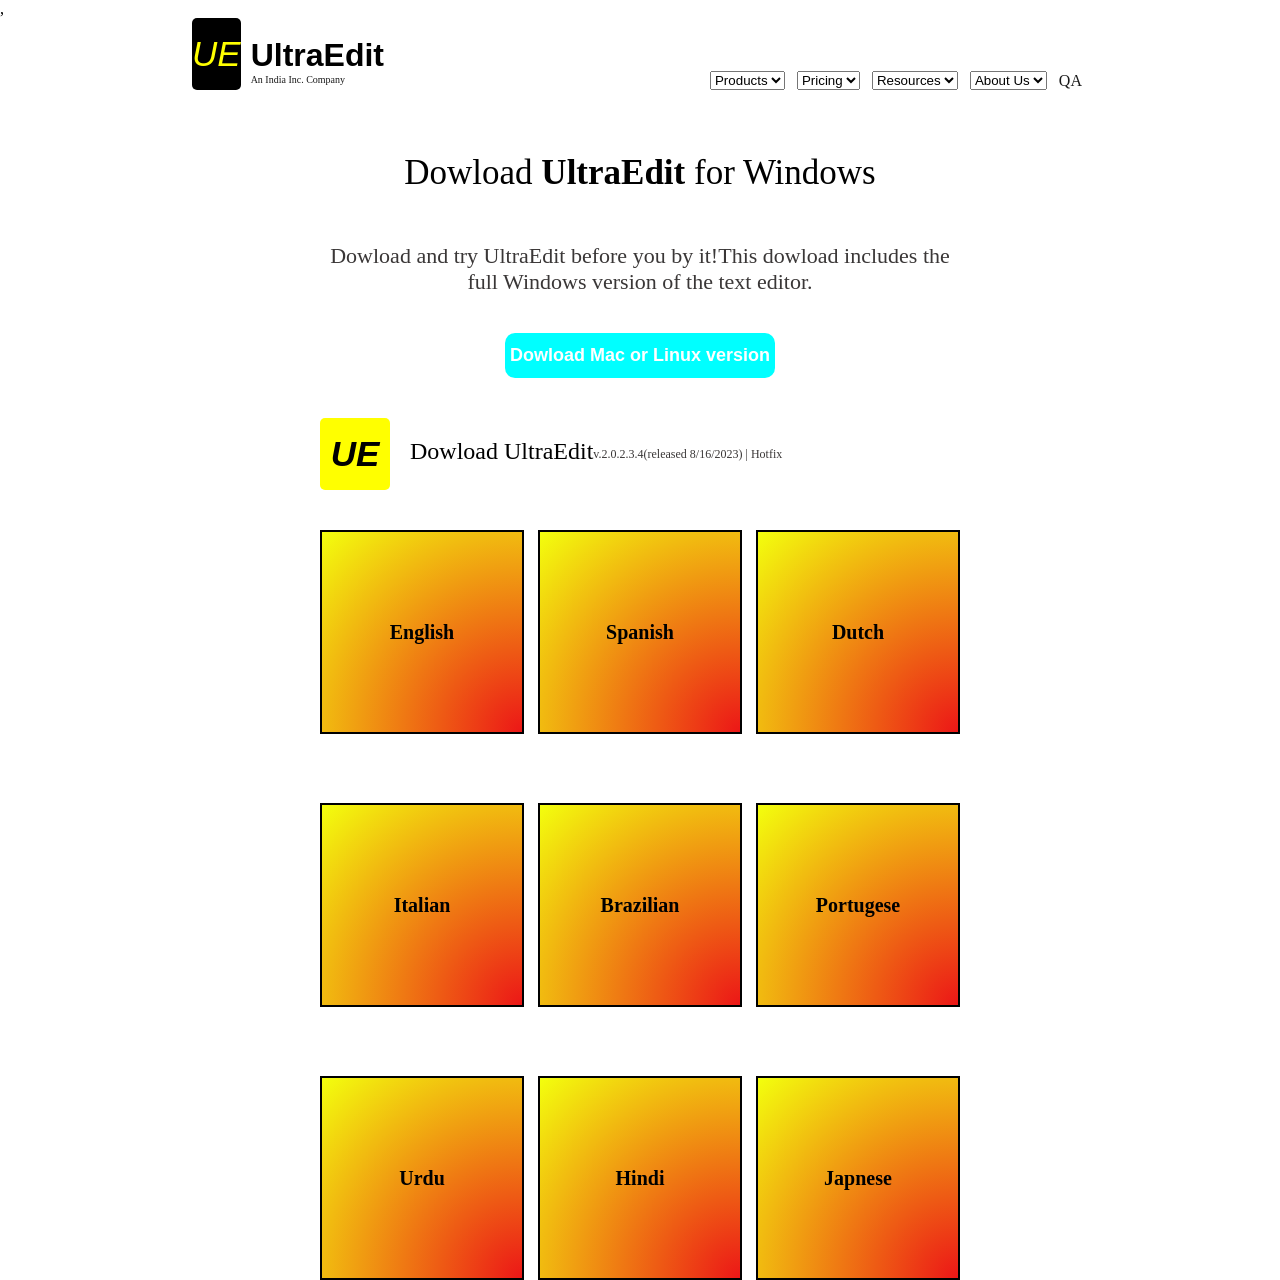
==== index.html @ 5525493f "Rename body.html to index.html" ====
<html lang="eng">

<head>
    <title>website 3</title>
    <link rel="stylesheet" href="style.css">

</head>

<body>
    ,<div class="qw">
        <div class="mainup">
            <div class="leftup">
                <div class="lup1">UE

                </div>
                <div class="lup2">
                    <div class="lup21">UltraEdit

                    </div>
                    <div class="lup22">An India Inc. Company

                    </div>
                </div>

            </div>

            <div class="er">
                <div class="menu">

                    <select name="Products" id="hh">
                        <option value="empty">Products</option>
                        <option value="Cars">Cars</option>
                        <option value="Planes">Planes</option>
                    </select>
                </div>
                <div class="menu"><select name="Products" id="hh">
                        <option value="empty">Pricing</option>
                        <option value="Cars">Cars</option>
                        <option value="Planes">Planes</option>
                    </select>

                </div>
                <div class="menu"><select name="Products" id="hh">
                        <option value="empty">Resources</option>
                        <option value="Cars">Cars</option>
                        <option value="Planes">Planes</option>
                    </select>

                </div>
                <div class="menu"><select name="Products" id="hh">
                        <option value="empty">About Us</option>
                        <option value="Cars">Cars</option>
                        <option value="Planes">Planes</option>
                    </select>

                </div>


                <div class="menu">QA

                </div>
            </div>
        </div>
    </div>
    <div class="fg">
        <div class="dowload">
            <div class="dowload1">Dowload <span class="bold">UltraEdit</span> for Windows

            </div>
            <div class="dowload2"> Dowload and try UltraEdit before you by it!This dowload includes the full Windows
                version of the text
                editor.

            </div>
            <div class="dowload3">Dowload Mac or Linux version

            </div>
        </div>
    </div>
    <div class="we">
        <div class="we1">UE

        </div>
        <div class="we2">

        </div>
        <div class="we3">Dowload UltraEdit

        </div>
        <div class="we4">v.2.0.2.3.4(released 8/16/2023) | Hotfix

        </div>
    </div>

    <div class="lastbox">
        <div class="allink">
            <div class=" rtg allink1">
                <div class=" all link1">English

                </div>
                <div class=" all link2">Spanish

                </div>
                <div class=" all link3">Dutch

                </div>
            </div>
            <div class=" rtg allink2">
                <div class=" all link4">Italian

                </div>
                <div class=" all link5">Brazilian

                </div>
                <div class=" all link6">Portugese

                </div>
            </div>
            <div class=" rtg allink3">
                <div class=" all link7">Urdu

                </div>
                <div class="all link8">Hindi

                </div>
                <div class="all link9"
                >Japnese</div>
            </div>


        </div>
    </div>




</body>

</html>
---- style.css ----
body {
    background-color: white;
    padding: 0;
    margin: 0;



}

.qw {
    height: 15vh;
    width: 100vw;
    display: flex;
    justify-content: center;
    

}

.mainup {
    width: 70vw;
    height: 8vh;
    display: flex;

    justify-content: space-between;

}

.leftup {
    width: 8vw;
    height: 8vh;
    display: flex;
    justify-content: left;


}

.lup1 {
    font-family: 'Franklin Gothic Medium', 'Arial Narrow', Arial, sans-serif;
    font-size: 35;
    width: 8vw;
    height: 8vh;
    background-color: black;
    color: yellow;
    align-content: center;
    text-align: center;
    border-radius: 5px;
    font-style: italic;

}

.lup2 {
    height: 8vh;
    width: 20vw;

}

.lup21 {
    height: 6vh;
    width: 18vw;
    font-size: 32px;
    font-weight: bold;
    font-family: 'Franklin Gothic Medium', 'Arial Narrow', Arial, sans-serif;
    align-content: end;
    margin-left: 10px;
    margin-top: 2px;







}

.lup22 {
    height: 2vh;
    width: 18vw;
    font-size: x-small;
    margin-left: 10px;
    color: rgb(26, 26, 26);
}

.er {
    display: flex;
    width: 30vw;
    height: 8vh;

    display: flex;
    justify-content: space-around;
    align-items: end;

}

.menu {
    color: rgb(26, 26, 26);
    border: none;


}



.fg {
    display: flex;
    justify-content: center;
}

.dowload {
    height: 25vh;
    width: 50vw;

    font-family: 'Times New Roman', Times, serif;
    display: flex;
    flex-direction: column;
    align-items: center;
    justify-content: center;

}

.dowload1 {
    height: 12vh;
    font-size: 35px;


}

.dowload2 {
    height: 12vh;
    font-size: 22px;
    text-align: center;
    color: rgb(58, 55, 55);

}

.dowload3 {
    height: 6vh;

    font-size: 18px;
    align-content: center;
    text-align: center;
    width: 270px;
    background-color: aqua;
    color: white;
    font-family: 'Trebuchet MS', 'Lucida Sans Unicode', 'Lucida Grande', 'Lucida Sans', Arial, sans-serif;
    font-weight: bolder;
    border-radius: 10px;
}

.bold {
    font-weight: bolder;
}
.we{
    display: flex;
    width: 50vw;
    height: 8vh;
    
    margin: 40px;
margin-left: 25vw;

}
.we1{
    width: 70px;
    height: 8vh;
    background-color: yellow;
    color: black;
    font-size: 35px;
    text-align: center;
    align-content: center;
    font-family: 'Trebuchet MS', 'Lucida Sans Unicode', 'Lucida Grande', 'Lucida Sans', Arial, sans-serif;
    font-style: italic;
    font-weight: bolder;
    border-radius: 5px;
    
}
.we2{
    width: 20px;
}
.we3{
    font-size: 24px;
    align-content: center;
    padding-bottom: 5px;
}
.we4{
    font-size: 12px;
    align-content: center;
  color:rgb(58, 55, 55) ;

}
.lastbox{
    width: 100vw;
    height: 750px;
    
    display: flex;
    justify-content: center;
}
.allink{
    width: 50vw;
    height: 750px;
    
    display: flex;
    flex-direction: column;
    justify-content: space-between;
}
.all{
    height:200px;
    width: 200px;
    border: 2px solid black;
    background:radial-gradient(at bottom right,rgb(236, 23, 23),rgb(243, 255, 13));
    align-content: center;
    text-align: center;
    font-weight: bolder;
    font-size: 20px;
    

}
.rtg{
    display: flex; 
    justify-content: space-between;
}
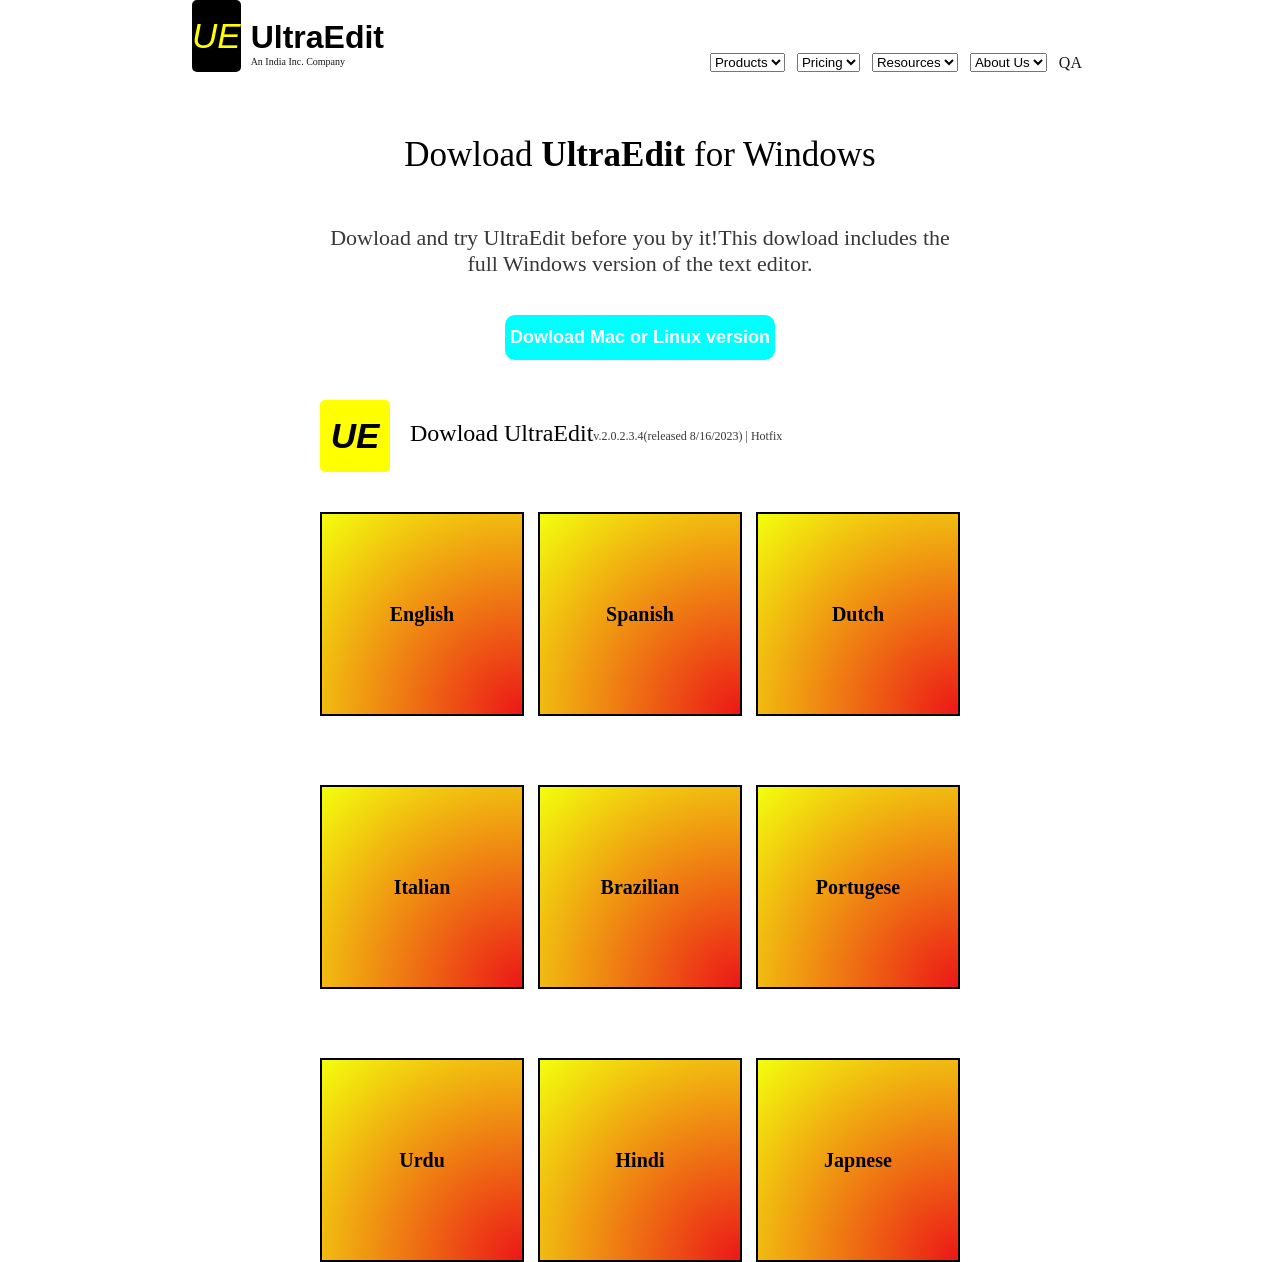
==== commit b32f5624: "Update index.html" ====
--- a/index.html
+++ b/index.html
@@ -7,7 +7,7 @@
 </head>
 
 <body>
-    ,<div class="qw">
+    <div class="qw">
         <div class="mainup">
             <div class="leftup">
                 <div class="lup1">UE
